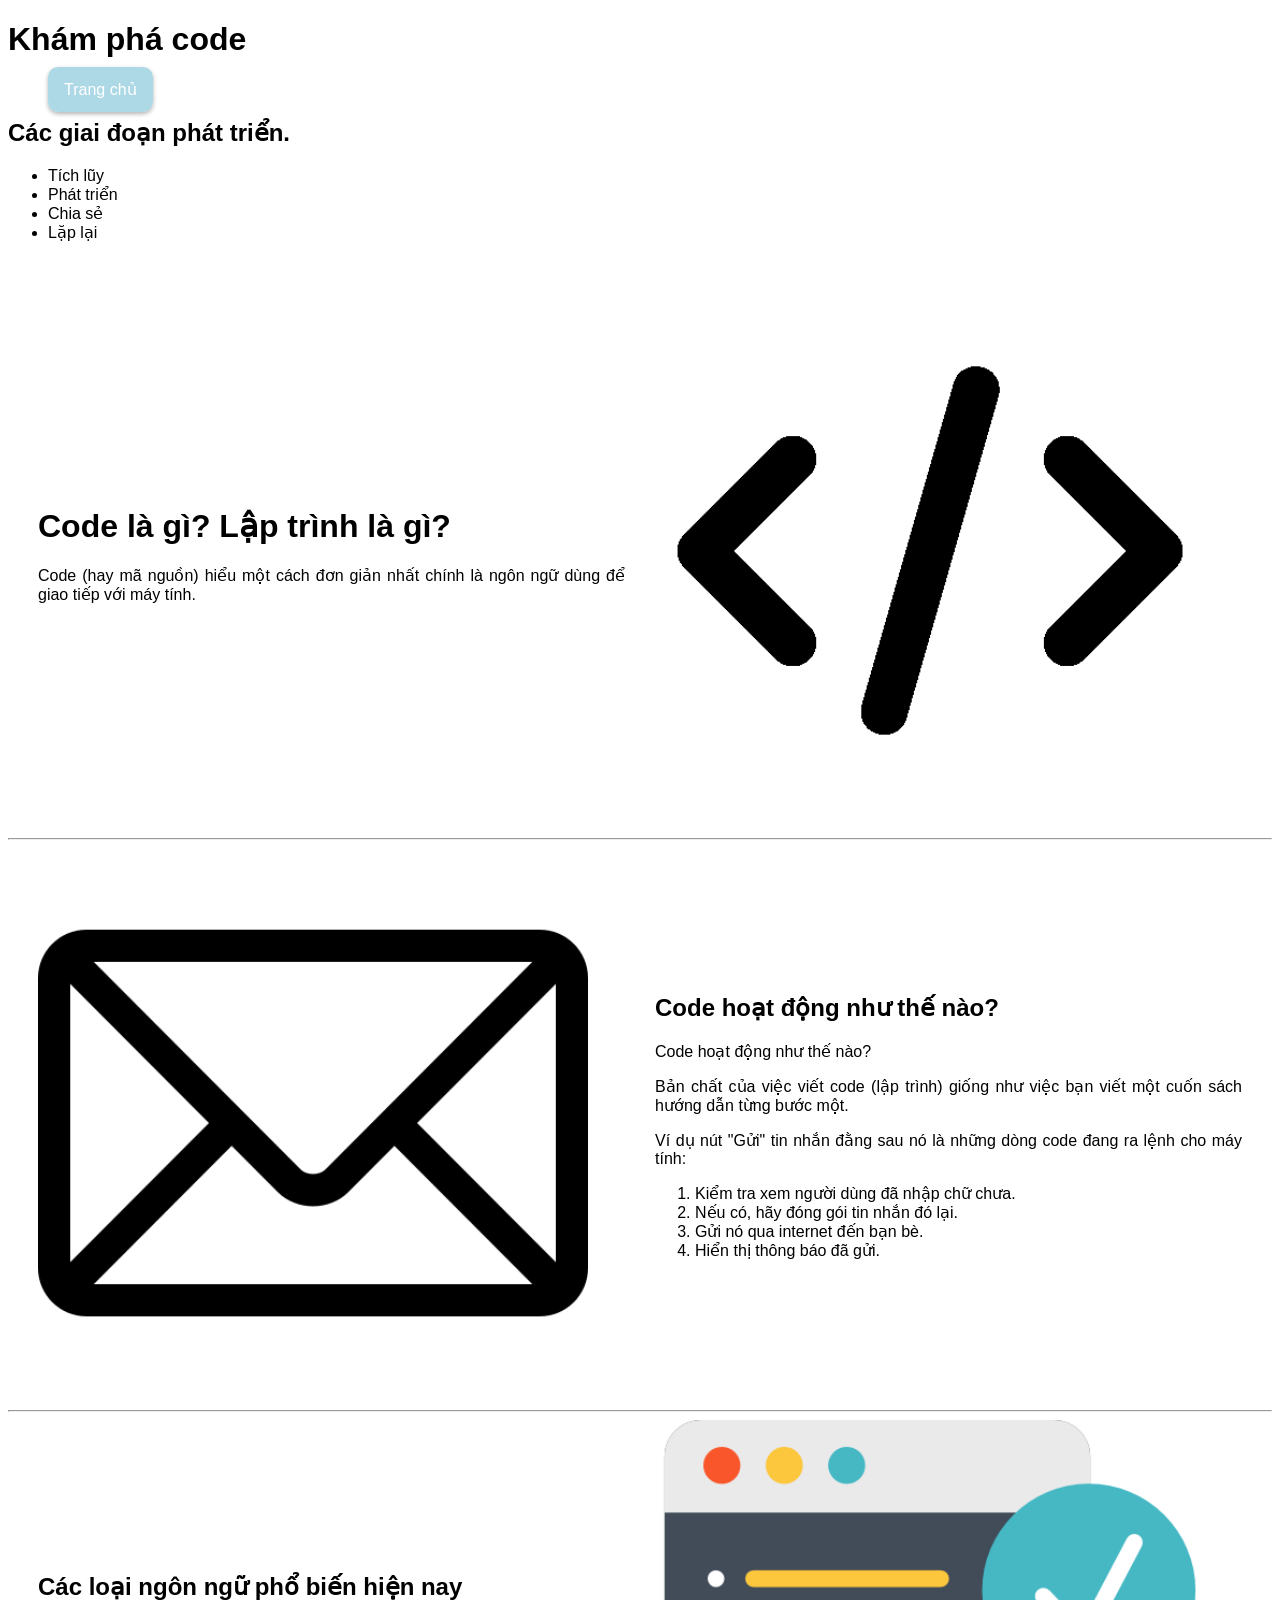
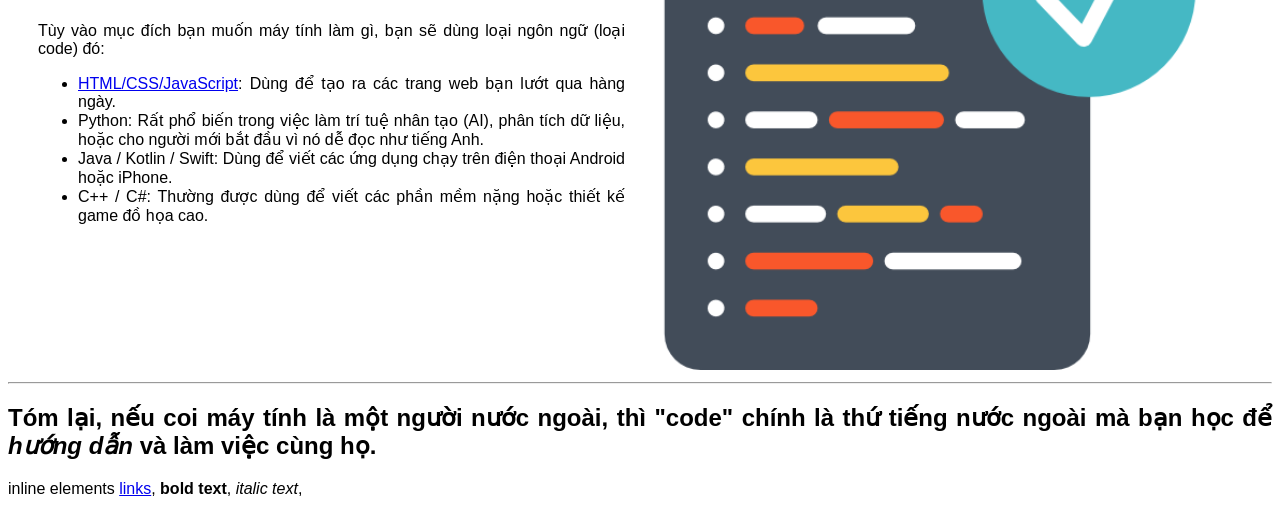
==== index.html @ bbdc31bc "update content" ====
<!DOCTYPE html>
<html lang="en">
<head>
    <meta charset="UTF-8">
    <meta name="viewport" content="width=device-width, initial-scale=1.0">
    <script src="myscript.js"></script>
    <link rel="stylesheet" href="style.css">
    <title>Self Growing</title>
    <link rel="icon" type="image/x-icon" href="/img/favicon.ico">
</head>
<body>
    <h1>Khám phá code</h1>
    <div class="navbar">
        <ul class="link-list">
            <li><a href="index.html">Trang chủ</a></li>
        </ul>
    </div>
    <div>
        <h2>Các giai đoạn phát triển.</h2>
        <ul>
            <li>Tích lũy</li>
            <li>Phát triển</li>
            <li>Chia sẻ</li>
            <li>Lặp lại</li>
        </ul>
    </div>
    <br>
    <div class="index-content">
        <div class="container1">
            <div class="card">
                <h1>Code là gì? Lập trình là gì?</h1>
                <p>Code (hay mã nguồn) hiểu một cách đơn giản nhất chính là ngôn ngữ dùng để giao tiếp với máy tính.</p>
            </div>
            <div class="image">
                <img src="./img/code.png" alt="code là gì">
            </div>
        </div>
        <hr>
        <div class="container1">
            <div class="image">
                <img src="./img/email.png" alt="">
            </div>
            <div class="card">
                <h2>Code hoạt động như thế nào?</h2>
                <p>Code hoạt động như thế nào?</p>
                <p>Bản chất của việc viết code (lập trình) giống như việc bạn viết một cuốn sách hướng dẫn từng bước một.</p>
                <p>Ví dụ nút "Gửi" tin nhắn đằng sau nó là những dòng code đang ra lệnh cho máy tính:   </p>
                <ol>
                    <li>Kiểm tra xem người dùng đã nhập chữ chưa.</li>
                    <li>Nếu có, hãy đóng gói tin nhắn đó lại.</li>
                    <li>Gửi nó qua internet đến bạn bè.</li>
                    <li>Hiển thị thông báo đã gửi.</li>
                </ol>
            </div>
        </div>
        <hr>
        <div class="container1">
            <div class="card">
                <h2>Các loại ngôn ngữ phổ biến hiện nay</h2> 
                <p>Tùy vào mục đích bạn muốn máy tính làm gì, bạn sẽ dùng loại ngôn ngữ (loại code) đó:</p>
                <ul>
                    <!--added link here-->
                    <li><a href="./html_css_javascript.html">HTML/CSS/JavaScript</a>: Dùng để tạo ra các trang web bạn lướt qua hàng ngày.</li>
                    <li>Python: Rất phổ biến trong việc làm trí tuệ nhân tạo (AI), phân tích dữ liệu, hoặc cho người mới bắt đầu vì nó dễ đọc như tiếng Anh.</li>
                    <li>Java / Kotlin / Swift: Dùng để viết các ứng dụng chạy trên điện thoại Android hoặc iPhone.</li>
                    <li>C++ / C#: Thường được dùng để viết các phần mềm nặng hoặc thiết kế game đồ họa cao.</li>
                </ul>
            </div>
            <div class="image">
                <img src="./img/code_lang.png" alt="">
            </div>
        </div>
        <hr>
        <h2>
            Tóm lại, nếu coi máy tính là một người nước ngoài, thì "code" chính là thứ tiếng nước ngoài mà bạn học để <em>hướng dẫn</em> và làm việc cùng họ.
        </h2>
    </div>
    
    <span class="highlight">inline elements</span> 
    <a href="#">links</a>, 
    <strong>bold text</strong>, 
    <em>italic text</em>, 
</body>
</html>
---- style.css ----
body {
    font-family: Arial, Helvetica, sans-serif;
    text-align: justify;
}

.navbar ul li {
    list-style: none;
}
.navbar ul li a {
    text-decoration: none;
    color: white;
    background-color: lightblue;
    padding: 14px 16px;
    border-radius: 10px;
    box-shadow: 0 2px 4px rgba(0, 0, 0, 0.3);
}
.navbar ul li a:hover {
    background-color: lightskyblue;
    cursor: pointer;
}
.navbar ul li a:active {
    transform: scale(0.95);
}
.header {
    display: flex;
}
.header .navbar {
    margin-top: 27px;
}
header {
    text-align: center;
}
 
header a{
    text-decoration: none;
    padding: 16px;
    background-color: antiquewhite;
    border-radius: 10px;
}

header a:first-child {
    margin-left: 20px;
}

header .index-content {
    margin-right: 14px;
}

.default-btn {
    padding: 16px;
    border-style: none;
    border-radius: 10px;
    box-shadow: 5px 5px 5px chocolate;
}

.container1 {
    display: grid;
    grid-template-columns: repeat(auto-fit, minmax(300px, 1fr));
    gap: 30px;
    align-items: center;
    margin-left: 30px;
    margin-right: 30px;
    justify-content: center;
}

.image img {
    width: 100%;
    max-width: 550px;
    height: auto;
}
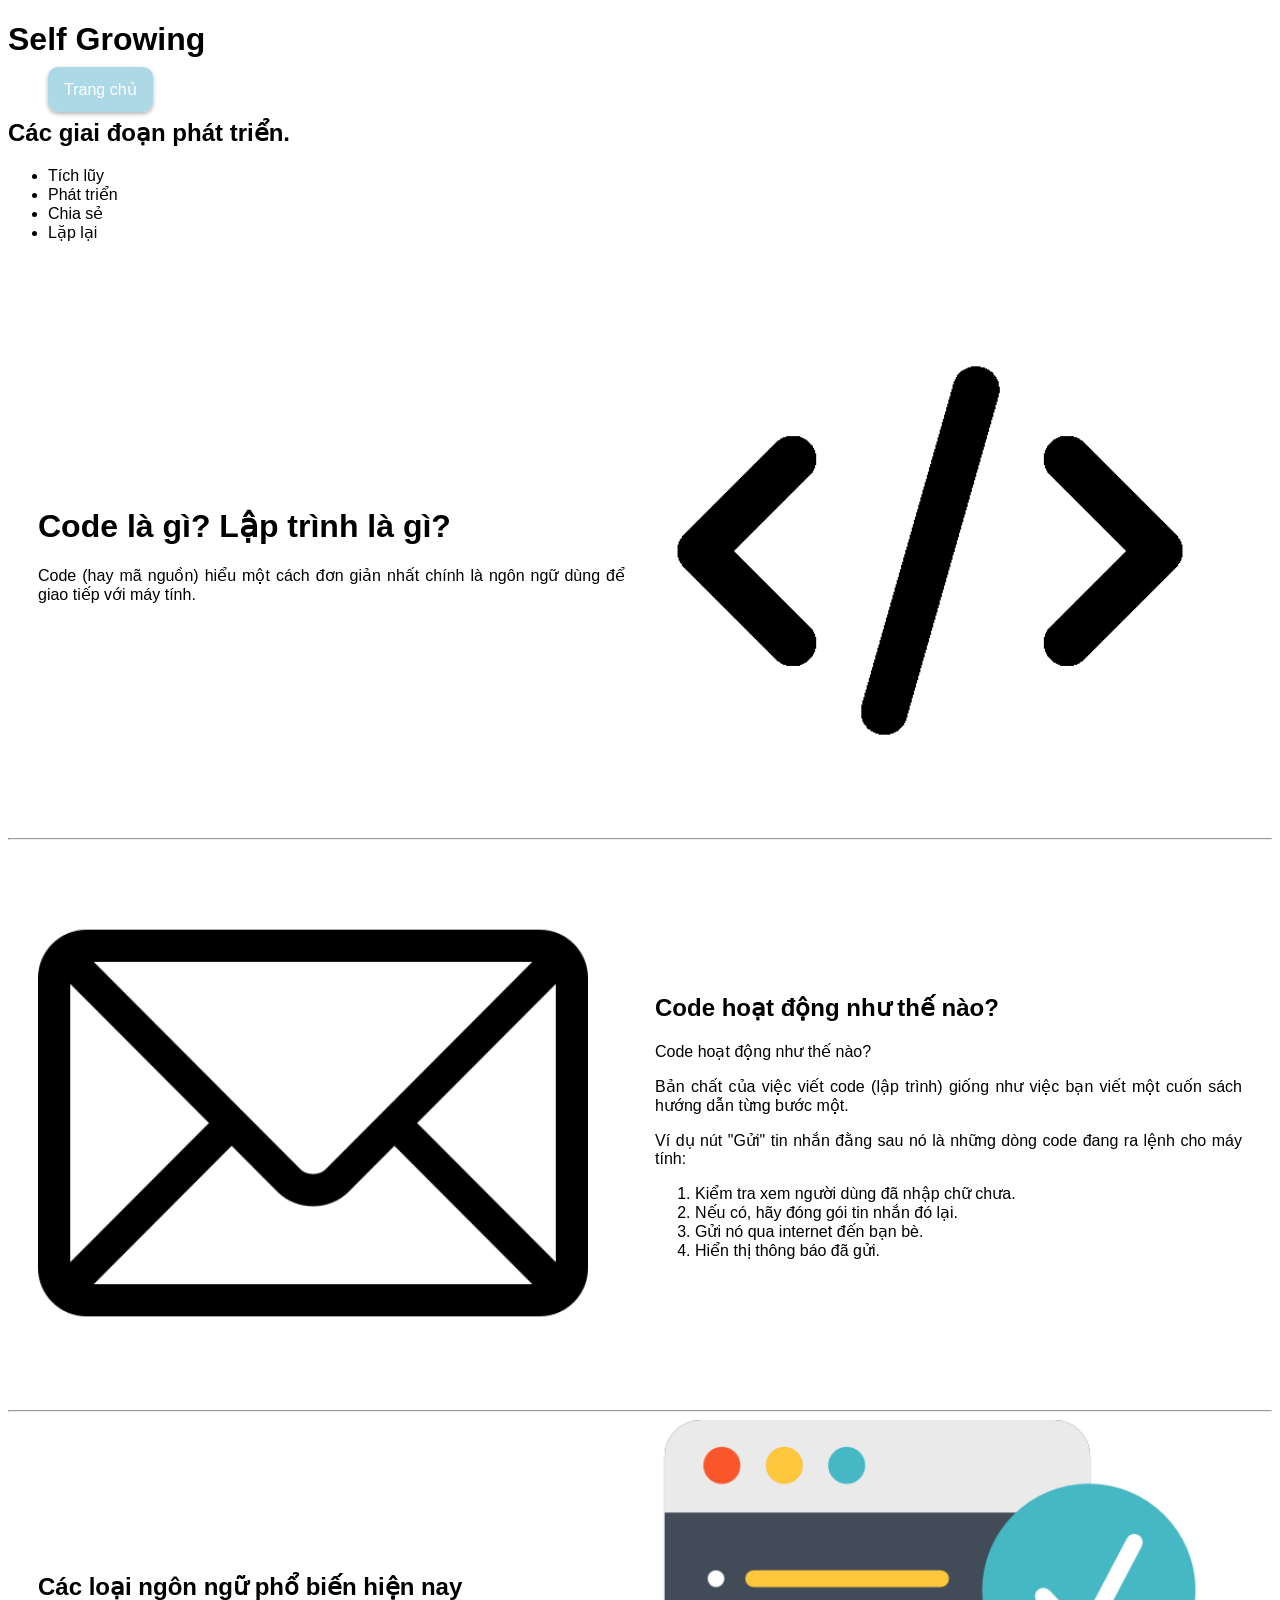
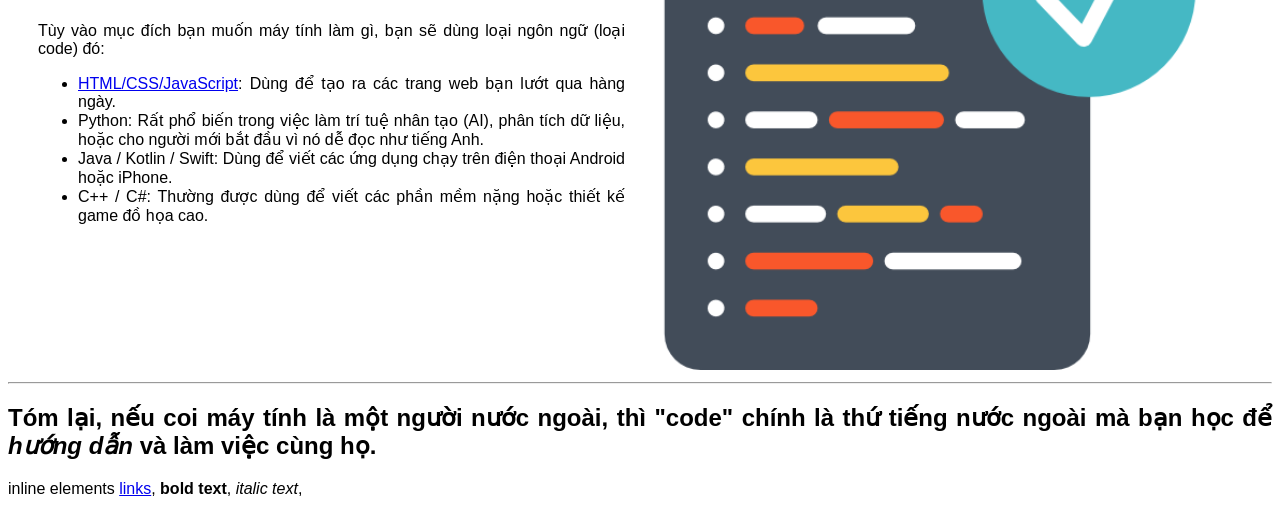
==== commit 386e9144: "update content" ====
--- a/index.html
+++ b/index.html
@@ -9,7 +9,7 @@
     <link rel="icon" type="image/x-icon" href="/img/favicon.ico">
 </head>
 <body>
-    <h1>Khám phá code</h1>
+    <h1>Self Growing</h1>
     <div class="navbar">
         <ul class="link-list">
             <li><a href="index.html">Trang chủ</a></li>
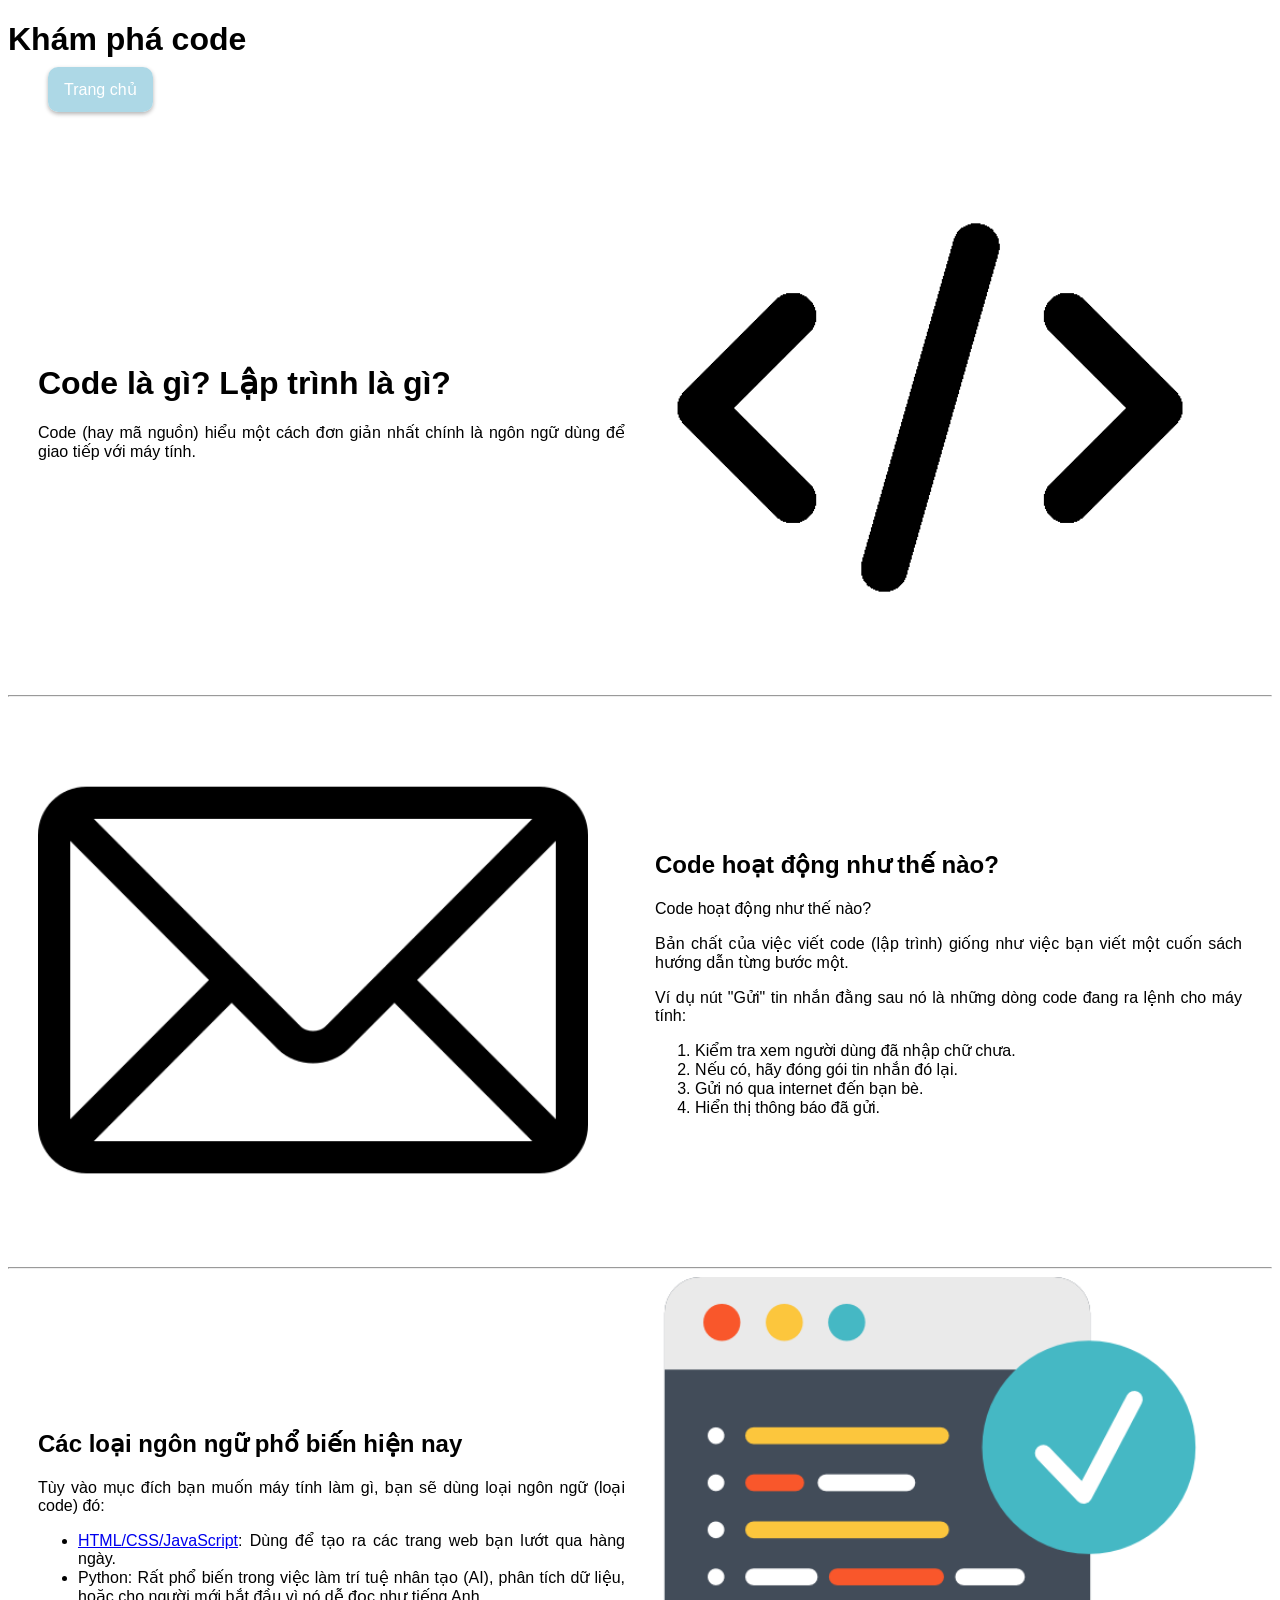
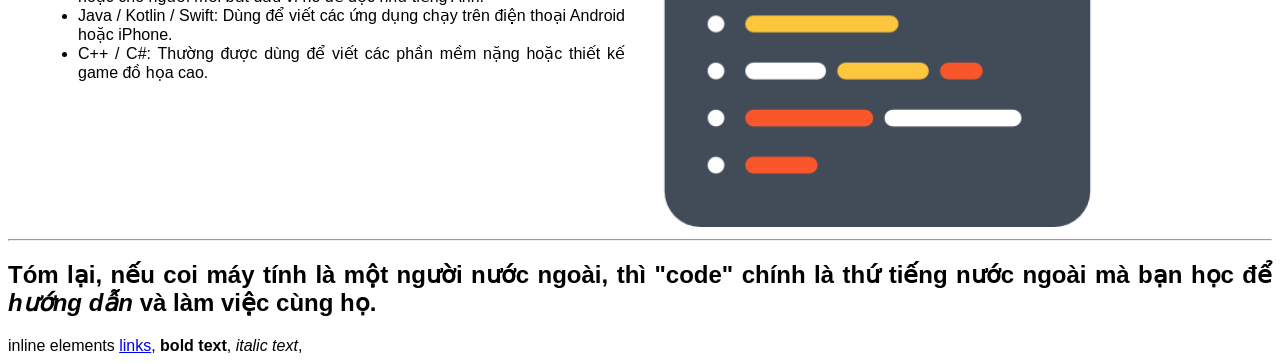
==== commit 70583a6a: "đổi lại content như cũ" ====
--- a/index.html
+++ b/index.html
@@ -9,19 +9,10 @@
     <link rel="icon" type="image/x-icon" href="/img/favicon.ico">
 </head>
 <body>
-    <h1>Self Growing</h1>
+    <h1>Khám phá code</h1>
     <div class="navbar">
         <ul class="link-list">
             <li><a href="index.html">Trang chủ</a></li>
-        </ul>
-    </div>
-    <div>
-        <h2>Các giai đoạn phát triển.</h2>
-        <ul>
-            <li>Tích lũy</li>
-            <li>Phát triển</li>
-            <li>Chia sẻ</li>
-            <li>Lặp lại</li>
         </ul>
     </div>
     <br>
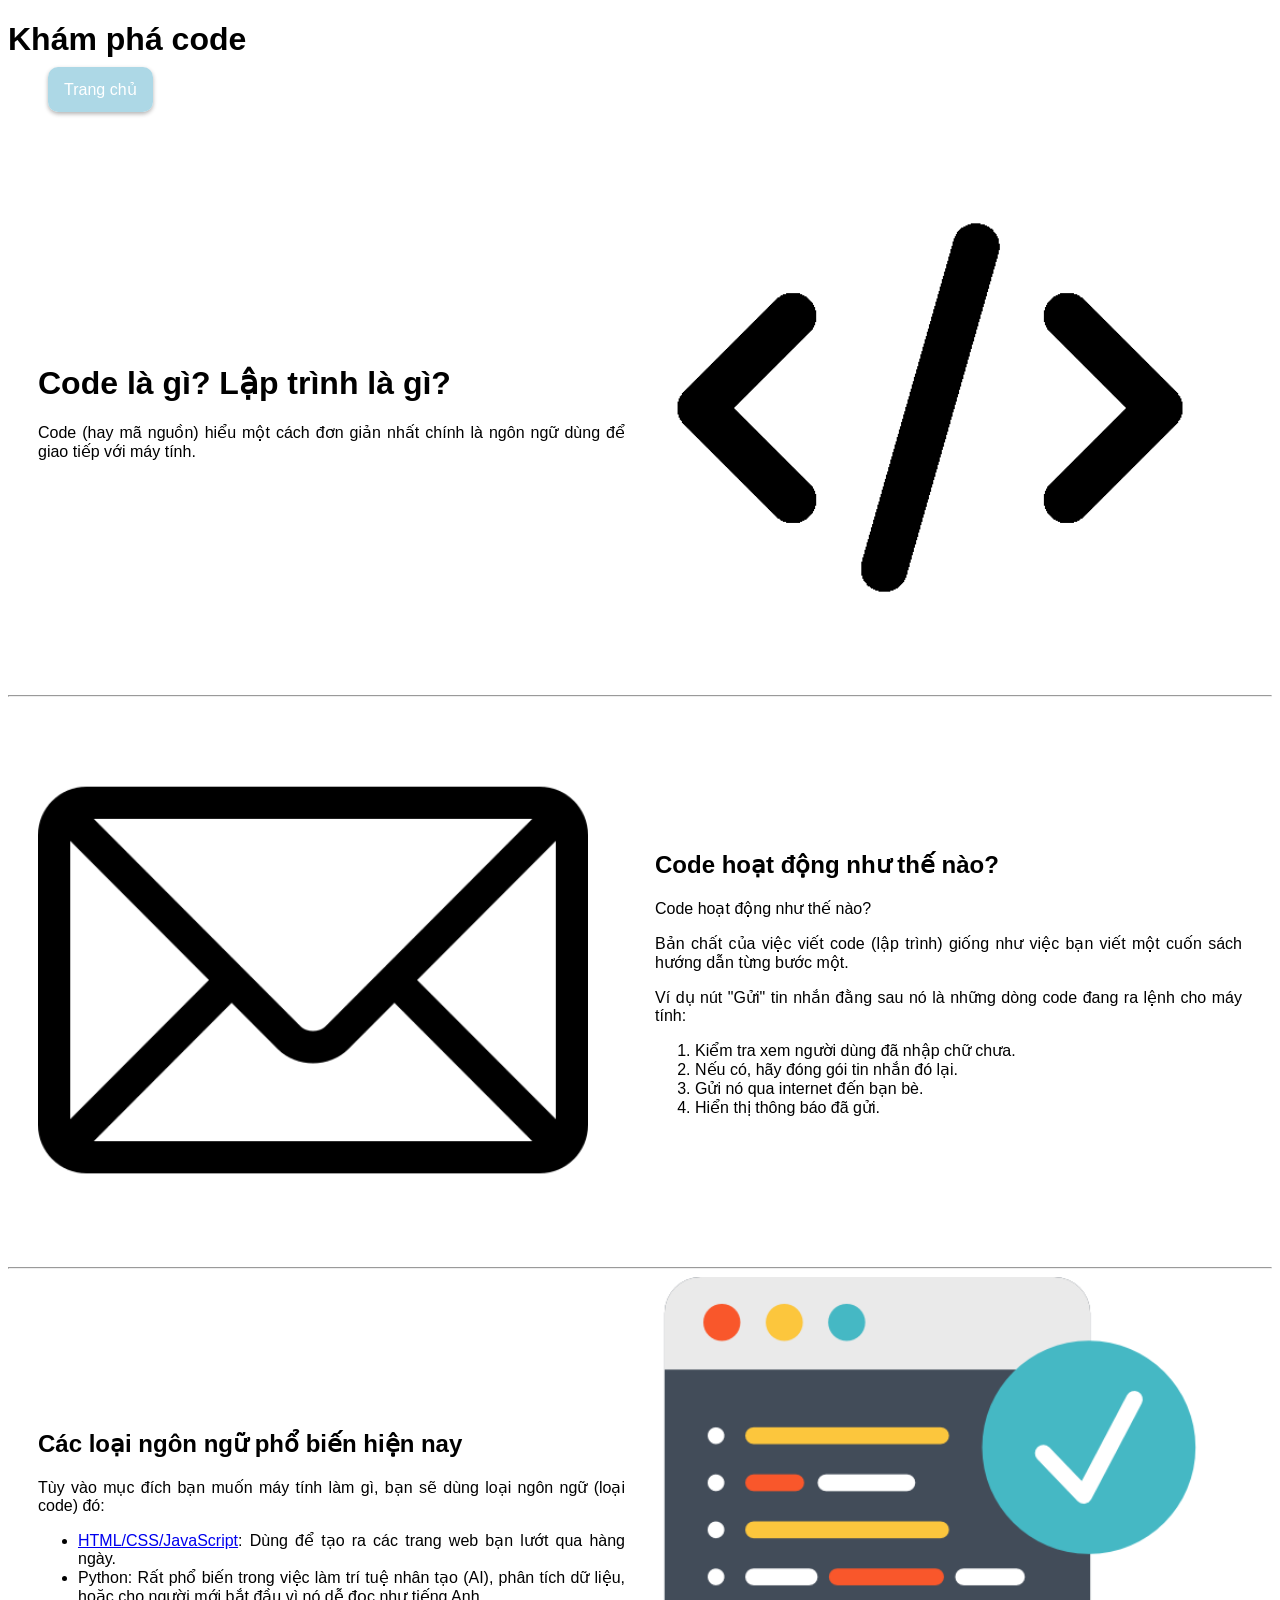
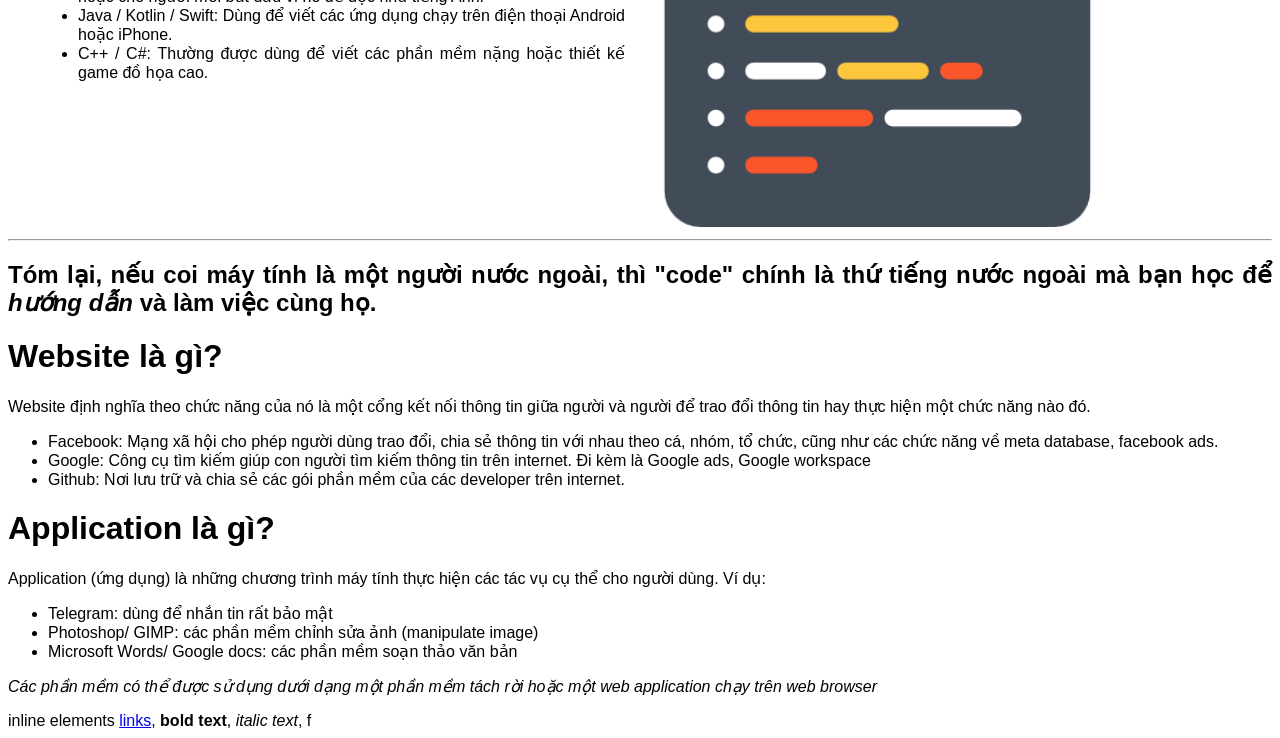
==== commit 48460332: "Add content and describe about the exercise" ====
--- a/index.html
+++ b/index.html
@@ -5,7 +5,7 @@
     <meta name="viewport" content="width=device-width, initial-scale=1.0">
     <script src="myscript.js"></script>
     <link rel="stylesheet" href="style.css">
-    <title>Self Growing</title>
+    <title>Khám phá code</title>
     <link rel="icon" type="image/x-icon" href="/img/favicon.ico">
 </head>
 <body>
@@ -66,10 +66,24 @@
             Tóm lại, nếu coi máy tính là một người nước ngoài, thì "code" chính là thứ tiếng nước ngoài mà bạn học để <em>hướng dẫn</em> và làm việc cùng họ.
         </h2>
     </div>
-    
+    <h1>Website là gì?</h1>
+    <p>Website định nghĩa theo chức năng của nó là một cổng kết nối thông tin giữa người và người để trao đổi thông tin hay thực hiện một chức năng nào đó.</p>
+    <ul>
+        <li>Facebook: Mạng xã hội cho phép người dùng trao đổi, chia sẻ thông tin với nhau theo cá, nhóm, tổ chức, cũng như các chức năng về meta database, facebook ads.</li>
+        <li>Google: Công cụ tìm kiếm giúp con người tìm kiếm thông tin trên internet. Đi kèm là Google ads, Google workspace</li>
+        <li>Github: Nơi lưu trữ và chia sẻ các gói phần mềm của các developer trên internet.</li>
+    </ul>
+    <h1>Application là gì?</h1>
+    <p>Application (ứng dụng) là những chương trình máy tính thực hiện các tác vụ cụ thể cho người dùng. Ví dụ:</p>
+    <ul>
+        <li>Telegram: dùng để nhắn tin rất bảo mật</li>
+        <li>Photoshop/ GIMP: các phần mềm chỉnh sửa ảnh (manipulate image)</li>
+        <li>Microsoft Words/ Google docs: các phần mềm soạn thảo văn bản</li>
+    </ul>
+    <p><em>Các phần mềm có thể được sử dụng dưới dạng một phần mềm tách rời hoặc một web application chạy trên web browser</em></p>
     <span class="highlight">inline elements</span> 
     <a href="#">links</a>, 
     <strong>bold text</strong>, 
     <em>italic text</em>, 
-</body>
+</body>f
 </html>
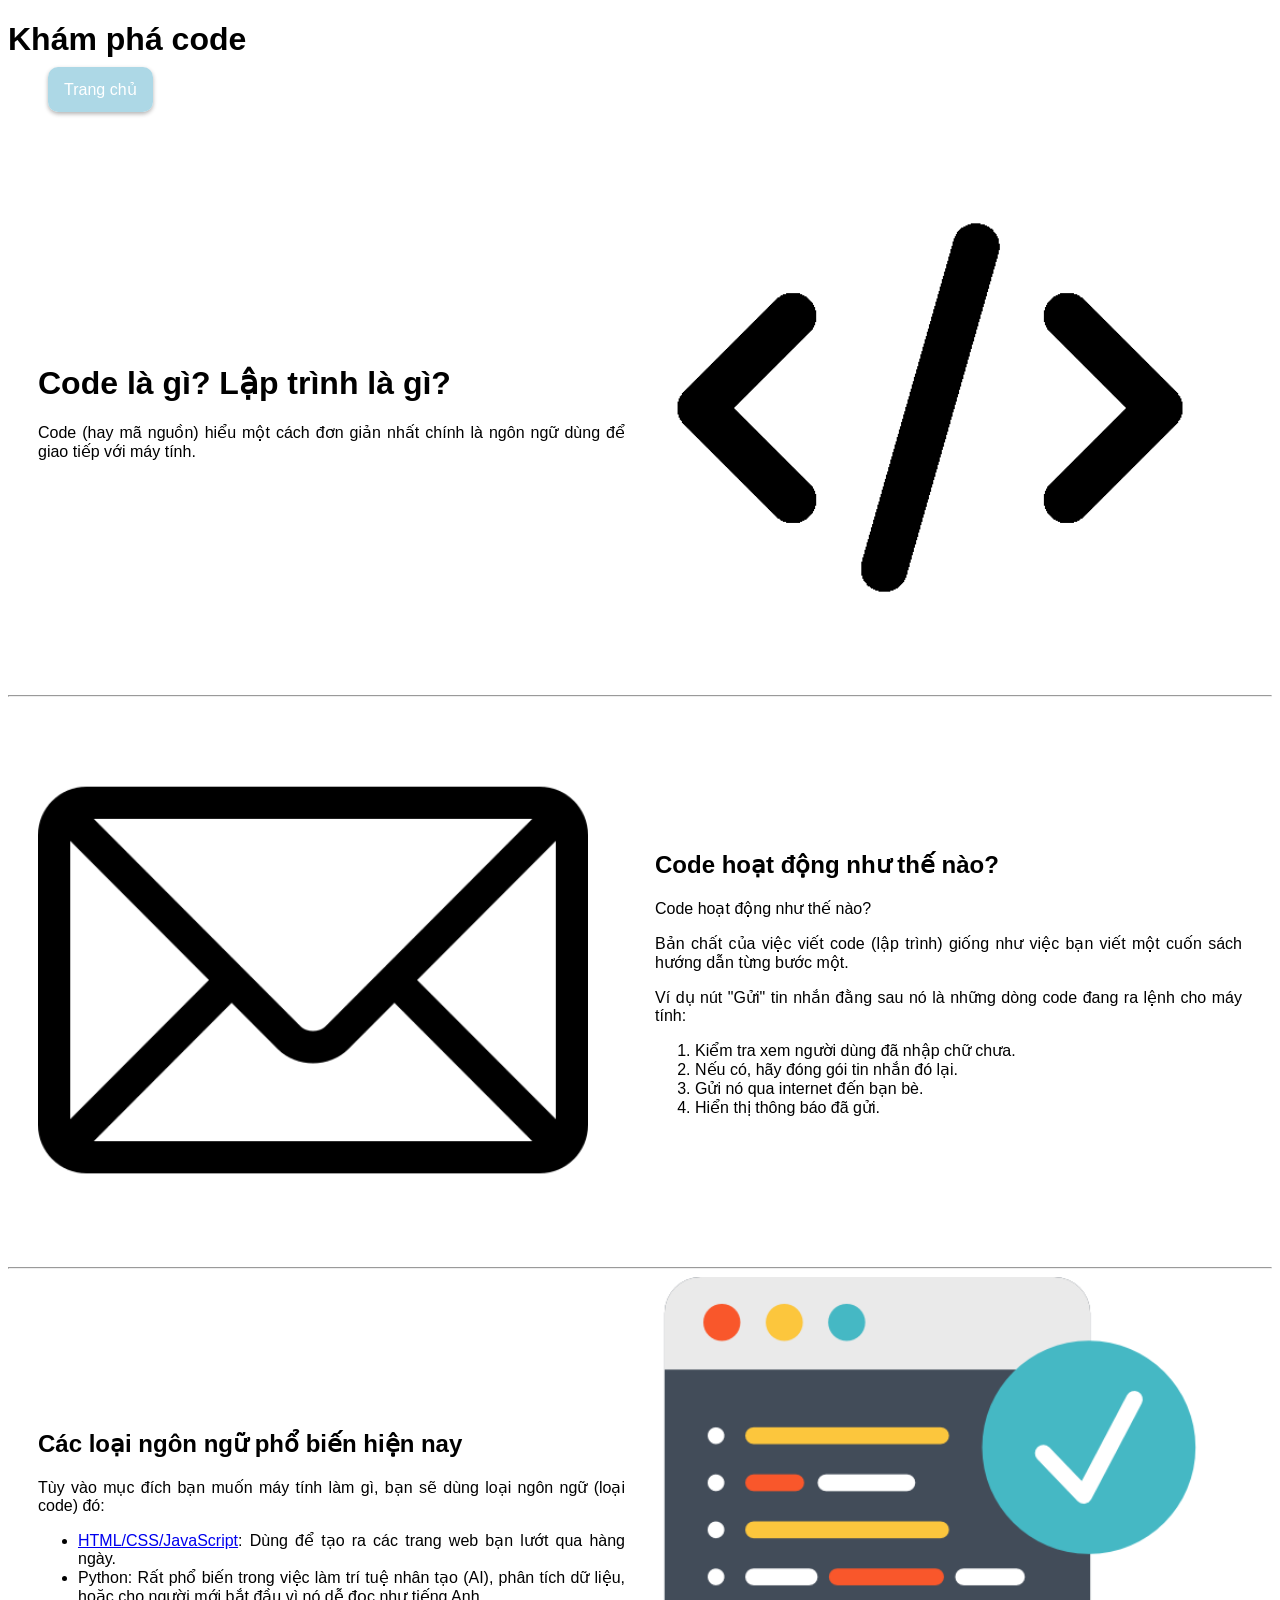
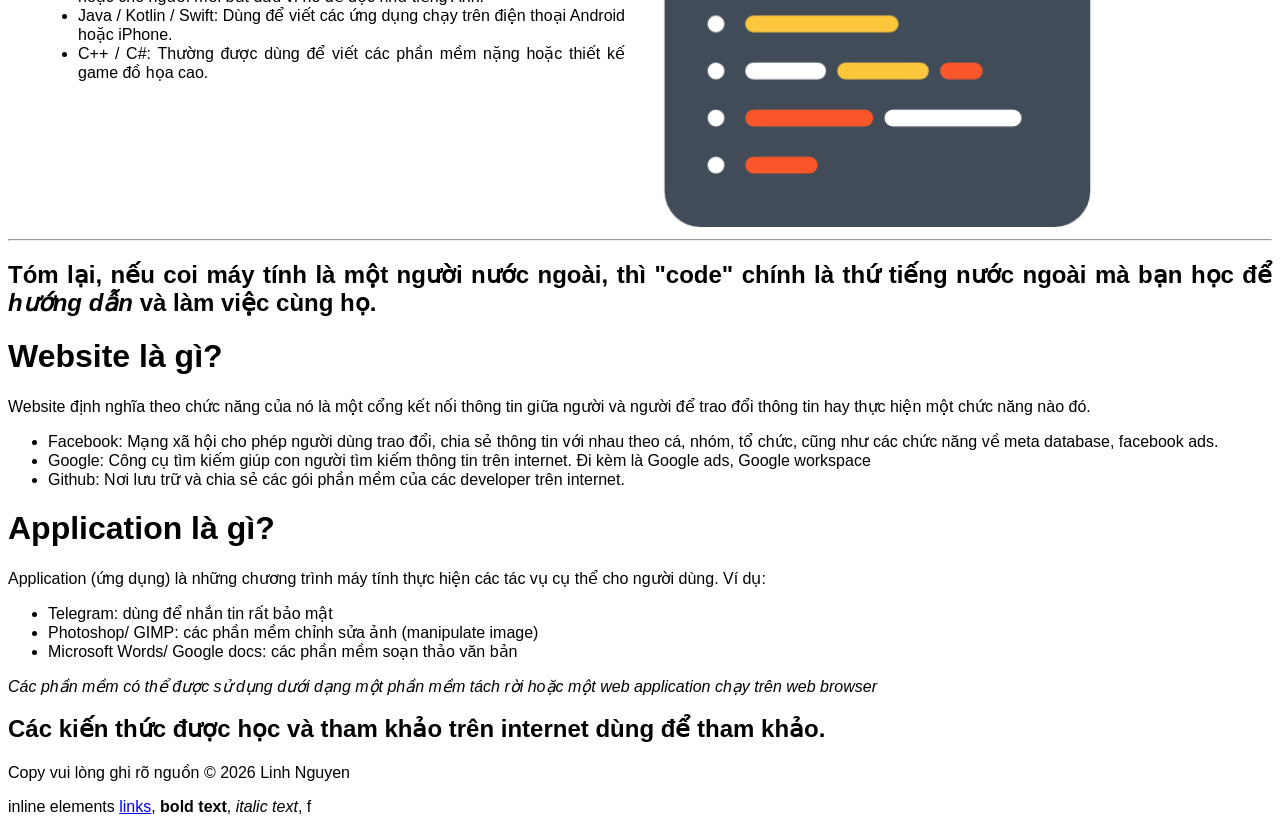
==== commit 95237423: "add footer" ====
--- a/index.html
+++ b/index.html
@@ -81,6 +81,11 @@
         <li>Microsoft Words/ Google docs: các phần mềm soạn thảo văn bản</li>
     </ul>
     <p><em>Các phần mềm có thể được sử dụng dưới dạng một phần mềm tách rời hoặc một web application chạy trên web browser</em></p>
+
+    <footer>
+        <h2>Các kiến thức được học và tham khảo trên internet dùng để tham khảo.</h2>
+        <p>Copy vui lòng ghi rõ nguồn &copy; 2026 Linh Nguyen</p>
+    </footer>
     <span class="highlight">inline elements</span> 
     <a href="#">links</a>, 
     <strong>bold text</strong>, 
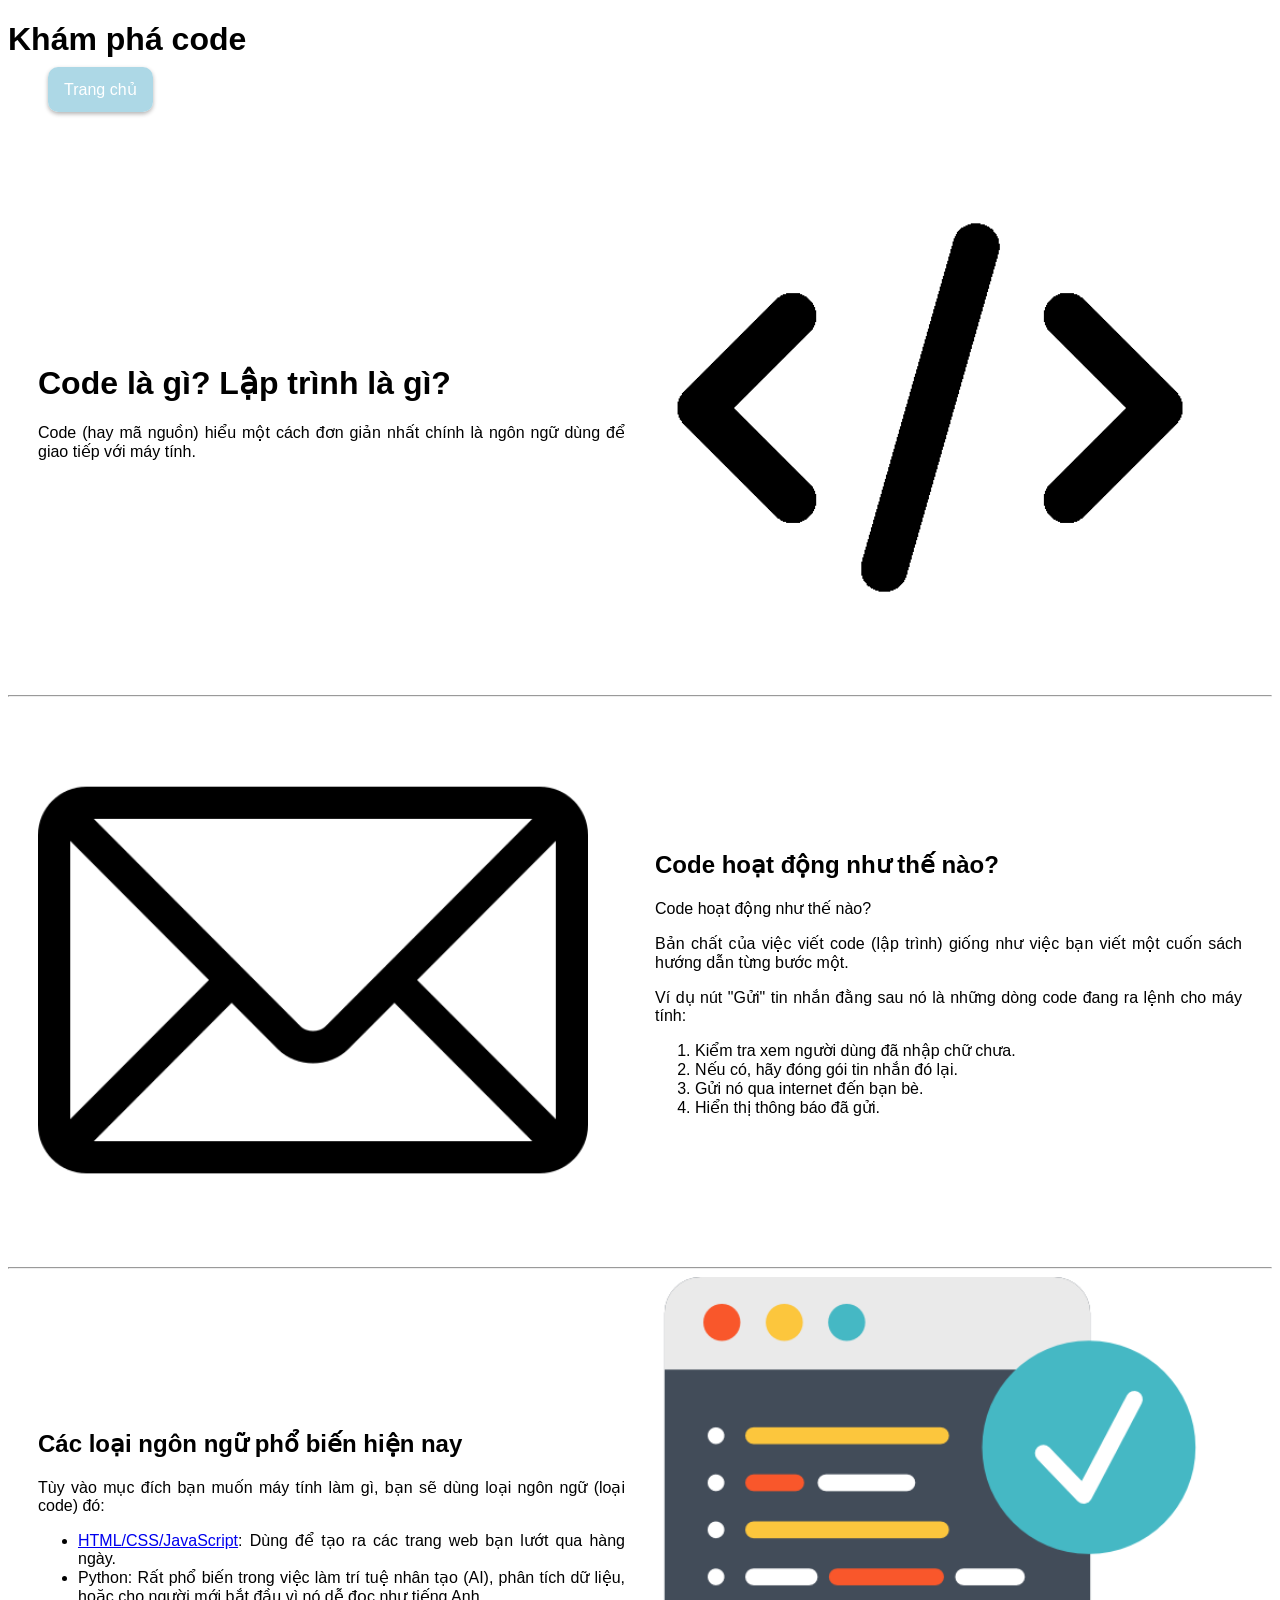
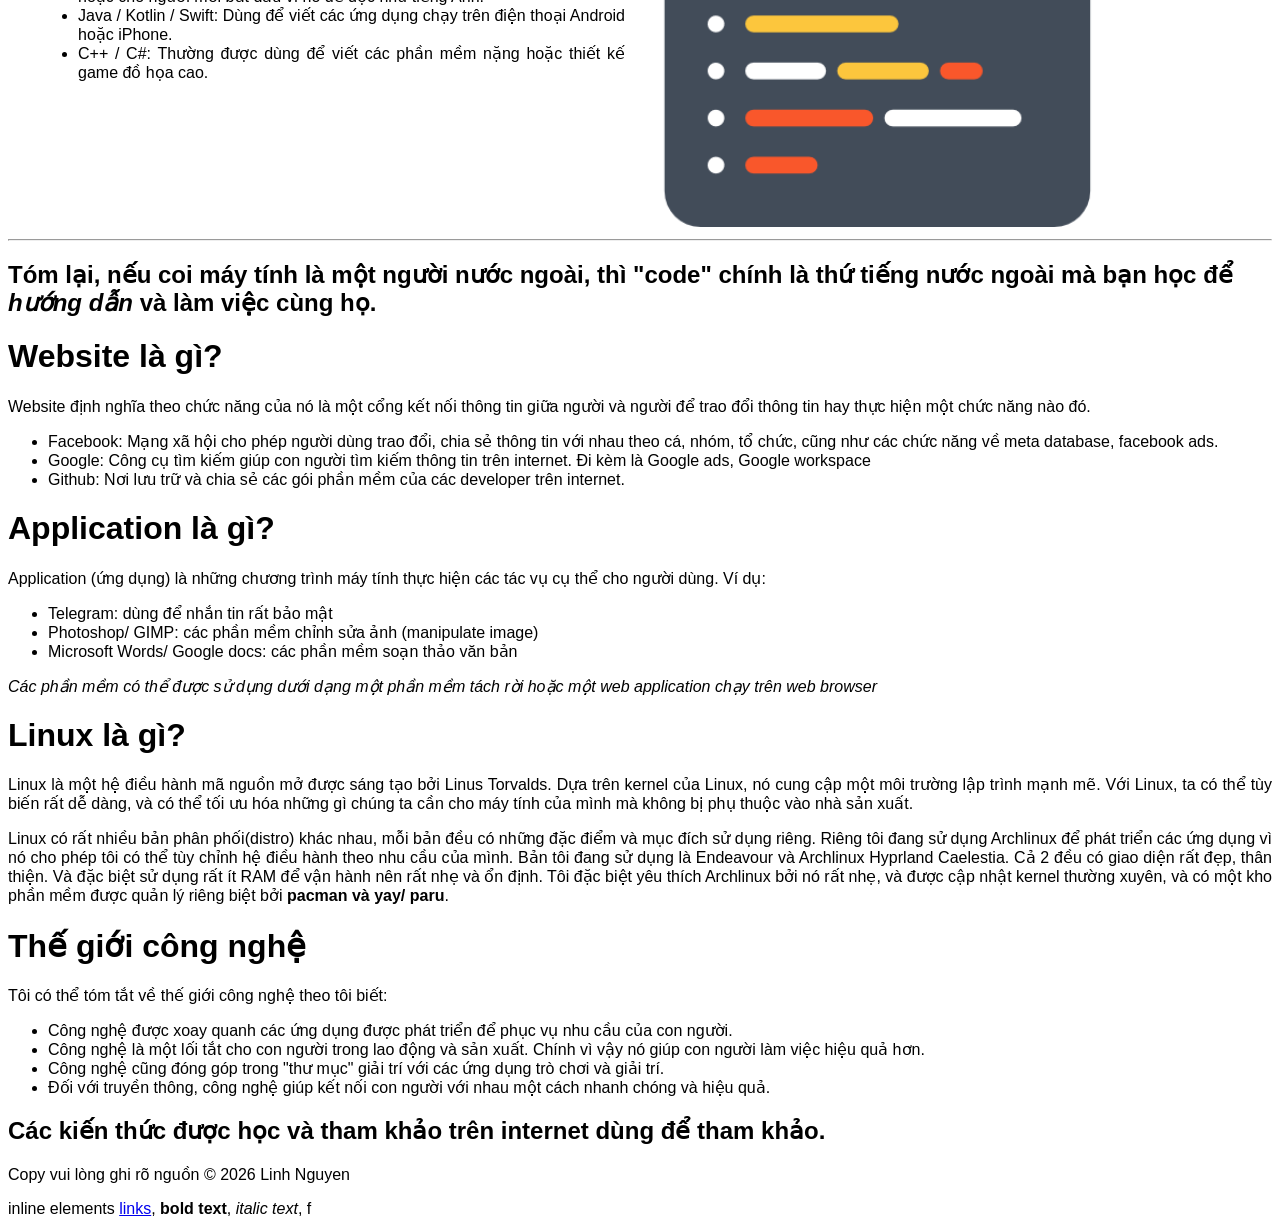
==== commit 9a893d41: "add content" ====
--- a/index.html
+++ b/index.html
@@ -81,6 +81,17 @@
         <li>Microsoft Words/ Google docs: các phần mềm soạn thảo văn bản</li>
     </ul>
     <p><em>Các phần mềm có thể được sử dụng dưới dạng một phần mềm tách rời hoặc một web application chạy trên web browser</em></p>
+    <h1>Linux là gì?</h1>
+    <p>Linux là một hệ điều hành mã nguồn mở được sáng tạo bởi Linus Torvalds. Dựa trên kernel của Linux, nó cung cập một môi trường lập trình mạnh mẽ. Với Linux, ta có thể tùy biến rất dễ dàng, và có thể tối ưu hóa những gì chúng ta cần cho máy tính của mình mà không bị phụ thuộc vào nhà sản xuất.</p>
+    <p>Linux có rất nhiều bản phân phối(distro) khác nhau, mỗi bản đều có những đặc điểm và mục đích sử dụng riêng. Riêng tôi đang sử dụng Archlinux để phát triển các ứng dụng vì nó cho phép tôi có thể tùy chỉnh hệ điều hành theo nhu cầu của mình. Bản tôi đang sử dụng là Endeavour và Archlinux Hyprland Caelestia. Cả 2 đều có giao diện rất đẹp, thân thiện. Và đặc biệt sử dụng rất ít RAM để vận hành nên rất nhẹ và ổn định. Tôi đặc biệt yêu thích Archlinux bởi nó rất nhẹ, và được cập nhật kernel thường xuyên, và có một kho phần mềm được quản lý riêng biệt bởi <strong>pacman và yay/ paru</strong>.</p>
+    <h1>Thế giới công nghệ</h1>
+    <p>Tôi có thể tóm tắt về thế giới công nghệ theo tôi biết:</p>
+    <ul>
+        <li>Công nghệ được xoay quanh các ứng dụng được phát triển để phục vụ nhu cầu của con người.</li>
+        <li>Công nghệ là một lối tắt cho con người trong lao động và sản xuất. Chính vì vậy nó giúp con người làm việc hiệu quả hơn.</li>
+        <li>Công nghệ cũng đóng góp trong "thư mục" giải trí với các ứng dụng trò chơi và giải trí.</li>
+        <li>Đối với truyền thông, công nghệ giúp kết nối con người với nhau một cách nhanh chóng và hiệu quả.</li>
+    </ul>
 
     <footer>
         <h2>Các kiến thức được học và tham khảo trên internet dùng để tham khảo.</h2>
--- a/style.css
+++ b/style.css
@@ -1,6 +1,5 @@
 body {
     font-family: Arial, Helvetica, sans-serif;
-    text-align: justify;
 }
 
 .navbar ul li {
@@ -70,3 +69,6 @@
 }
 
 
+p, ul {
+    text-align: justify;
+}
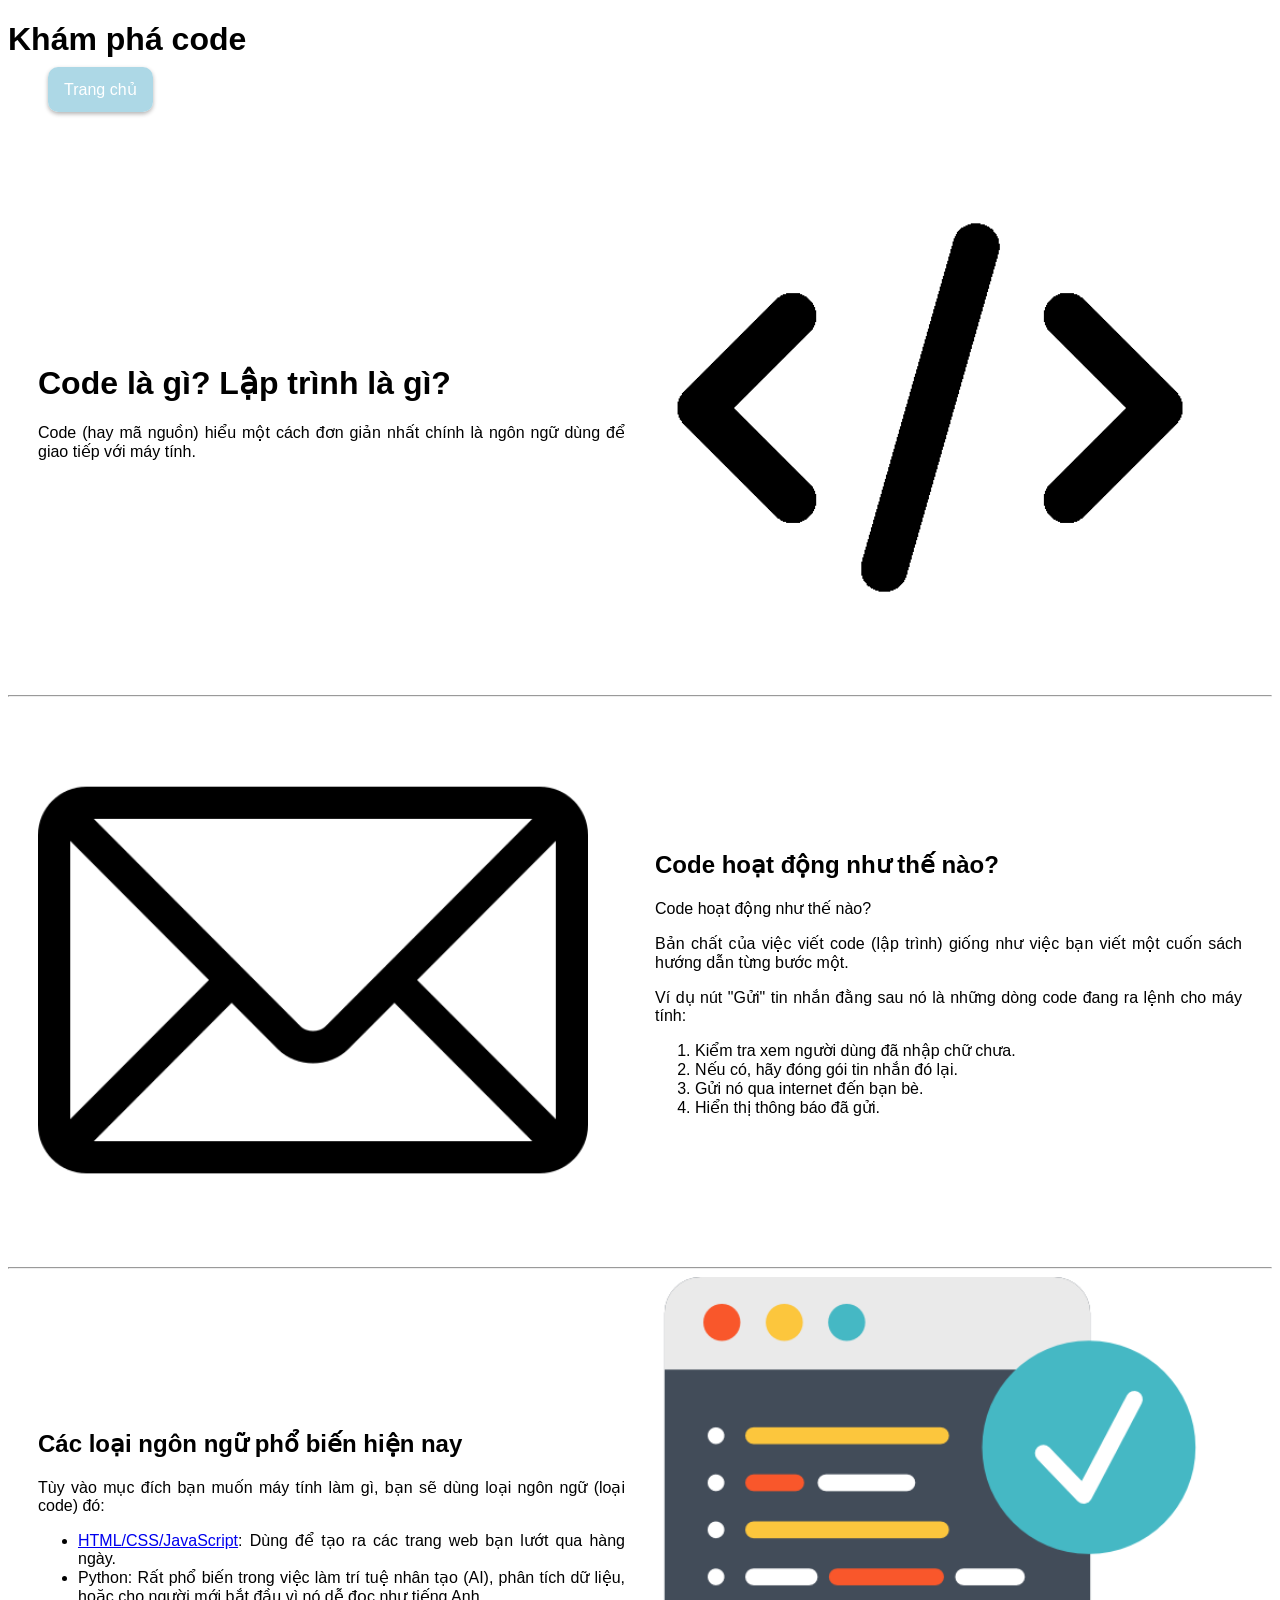
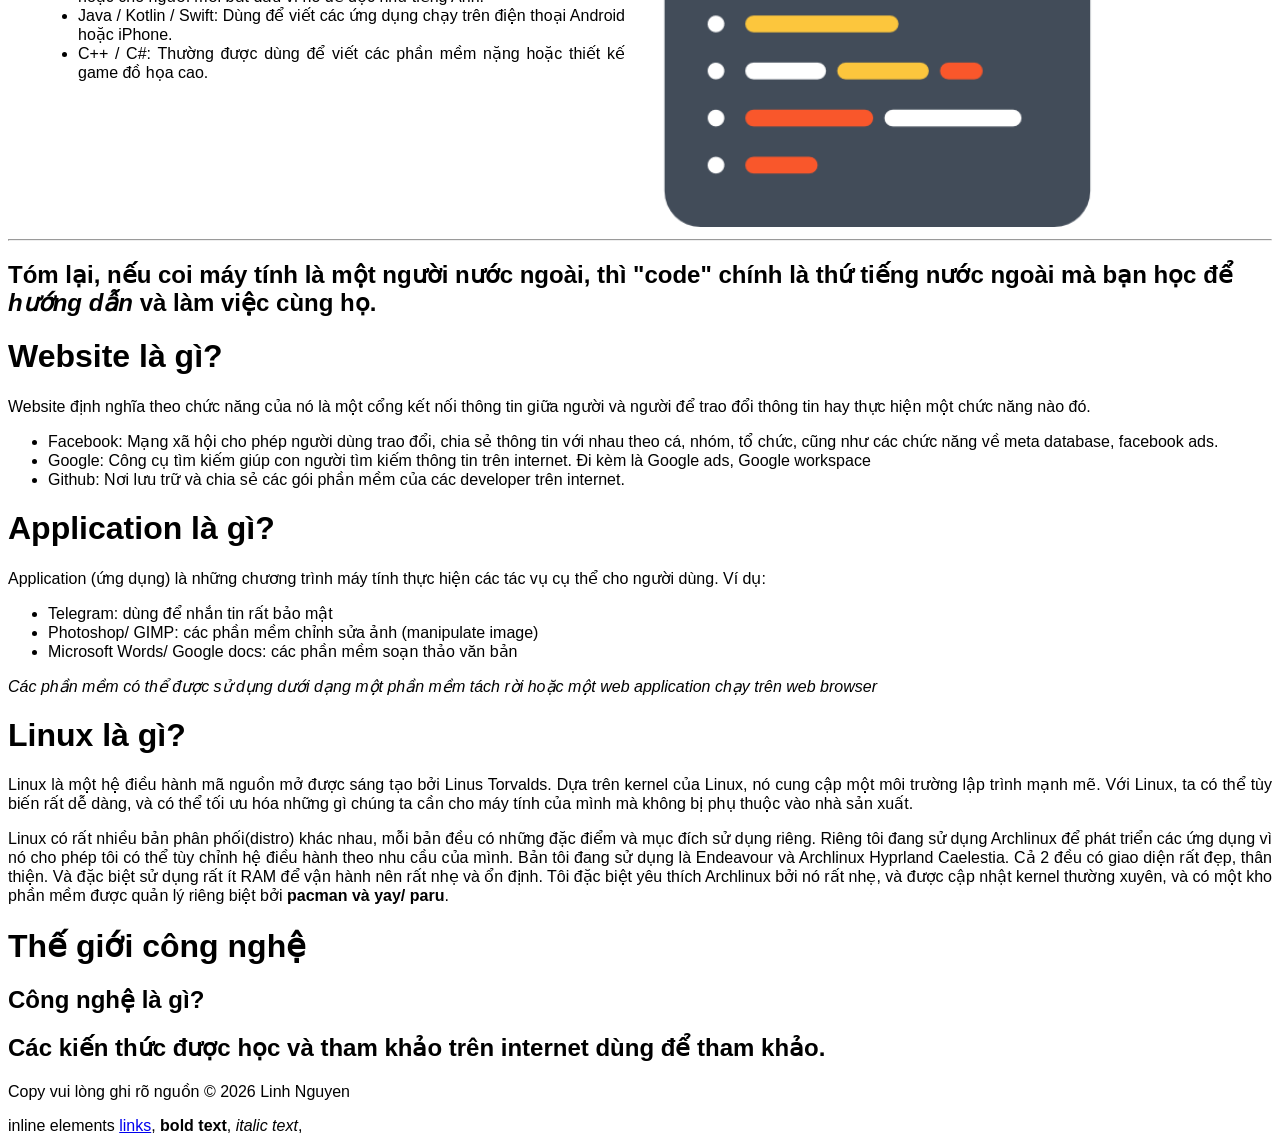
==== commit 8a77c13e: "edit 'the gioi cong nghe'" ====
--- a/index.html
+++ b/index.html
@@ -85,14 +85,8 @@
     <p>Linux là một hệ điều hành mã nguồn mở được sáng tạo bởi Linus Torvalds. Dựa trên kernel của Linux, nó cung cập một môi trường lập trình mạnh mẽ. Với Linux, ta có thể tùy biến rất dễ dàng, và có thể tối ưu hóa những gì chúng ta cần cho máy tính của mình mà không bị phụ thuộc vào nhà sản xuất.</p>
     <p>Linux có rất nhiều bản phân phối(distro) khác nhau, mỗi bản đều có những đặc điểm và mục đích sử dụng riêng. Riêng tôi đang sử dụng Archlinux để phát triển các ứng dụng vì nó cho phép tôi có thể tùy chỉnh hệ điều hành theo nhu cầu của mình. Bản tôi đang sử dụng là Endeavour và Archlinux Hyprland Caelestia. Cả 2 đều có giao diện rất đẹp, thân thiện. Và đặc biệt sử dụng rất ít RAM để vận hành nên rất nhẹ và ổn định. Tôi đặc biệt yêu thích Archlinux bởi nó rất nhẹ, và được cập nhật kernel thường xuyên, và có một kho phần mềm được quản lý riêng biệt bởi <strong>pacman và yay/ paru</strong>.</p>
     <h1>Thế giới công nghệ</h1>
-    <p>Tôi có thể tóm tắt về thế giới công nghệ theo tôi biết:</p>
-    <ul>
-        <li>Công nghệ được xoay quanh các ứng dụng được phát triển để phục vụ nhu cầu của con người.</li>
-        <li>Công nghệ là một lối tắt cho con người trong lao động và sản xuất. Chính vì vậy nó giúp con người làm việc hiệu quả hơn.</li>
-        <li>Công nghệ cũng đóng góp trong "thư mục" giải trí với các ứng dụng trò chơi và giải trí.</li>
-        <li>Đối với truyền thông, công nghệ giúp kết nối con người với nhau một cách nhanh chóng và hiệu quả.</li>
-    </ul>
-
+    <h2>Công nghệ là gì?</h2>
+    <p></p>
     <footer>
         <h2>Các kiến thức được học và tham khảo trên internet dùng để tham khảo.</h2>
         <p>Copy vui lòng ghi rõ nguồn &copy; 2026 Linh Nguyen</p>
@@ -101,5 +95,5 @@
     <a href="#">links</a>, 
     <strong>bold text</strong>, 
     <em>italic text</em>, 
-</body>f
+</body>
 </html>
